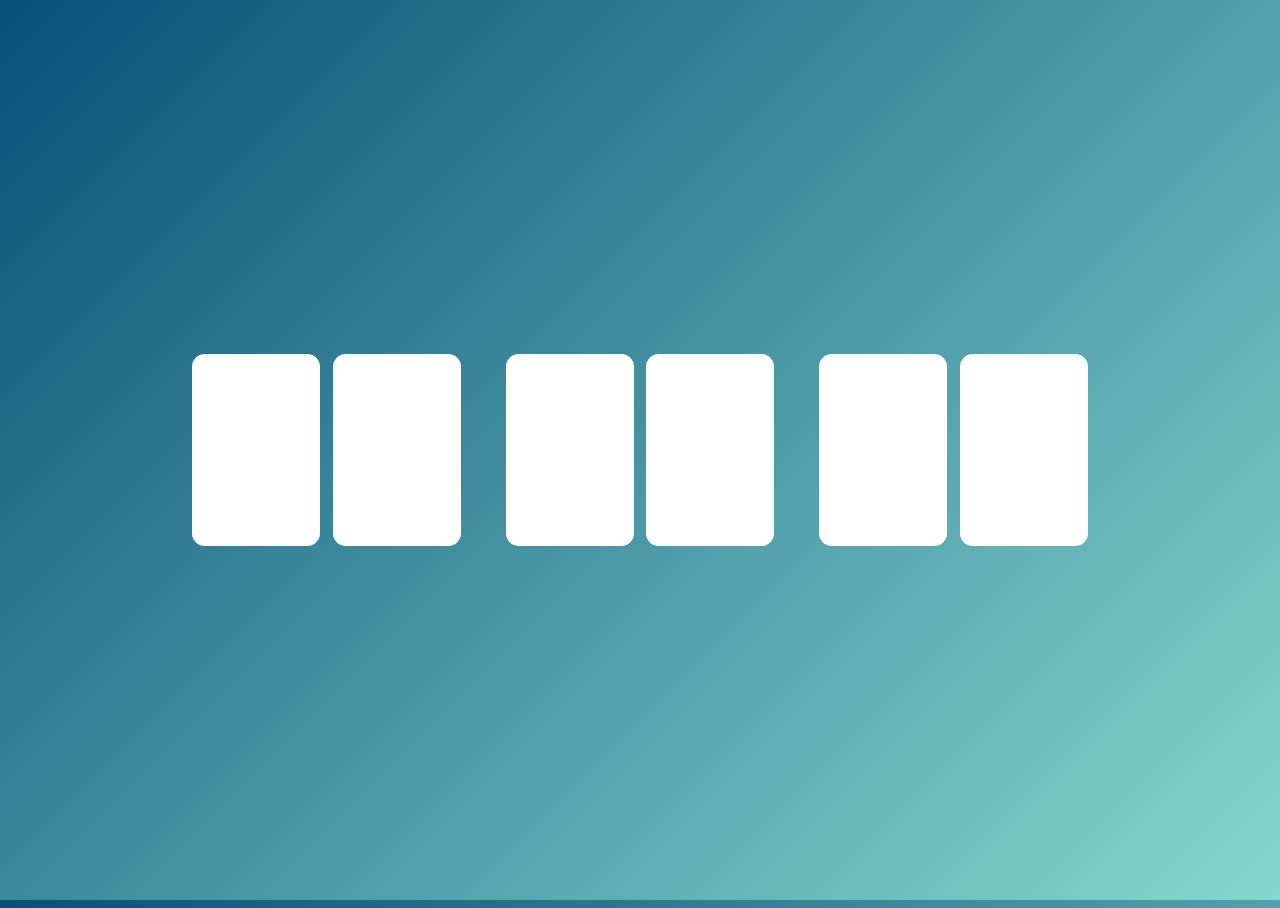
==== timer.html @ 8d95e64e "Add files via upload" ====
<html>
<head>
<link rel="stylesheet" type="text/css" href="timer.css">
<script
  src="https://code.jquery.com/jquery-3.2.1.min.js"
  integrity="sha256-hwg4gsxgFZhOsEEamdOYGBf13FyQuiTwlAQgxVSNgt4="
  crossorigin="anonymous"></script>
<script src="timer.js"></script>
</head>
<body>
<div class="clock">

	<div class="digit tenhour">
		<span class="base"></span>
		<div class="flap over front"></div>
		<div class="flap over back"></div>
		<div class="flap under"></div>
	</div>

	<div class="digit hour">
		<span class="base"></span>
		<div class="flap over front"></div>
		<div class="flap over back"></div>
		<div class="flap under"></div>
	</div>
	
	<div class="digit tenmin">
		<span class="base"></span>
		<div class="flap over front"></div>
		<div class="flap over back"></div>
		<div class="flap under"></div>
	</div>

	<div class="digit min">
		<span class="base"></span>
		<div class="flap over front"></div>
		<div class="flap over back"></div>
		<div class="flap under"></div>
	</div>
	
	<div class="digit tensec">
		<span class="base"></span>
		<div class="flap over front"></div>
		<div class="flap over back"></div>
		<div class="flap under"></div>
	</div>

	<div class="digit sec">
		<span class="base"></span>
		<div class="flap over front"></div>
		<div class="flap over back"></div>
		<div class="flap under"></div>
	</div>
	
</div>

</body>
</html>
---- timer.css ----
html {
  height: 100%;
}

body {
  height: 100%;
  background: #85D8CE;
  background: linear-gradient(135deg, #085078, #85D8CE);
}

.digit {
  position: relative;
  float: left;
  width: 10vw;
  height: 15vw;
  background-color: #fff;
  border-radius: 1vw;
  text-align: center;
  font-family: Oswald, sans-serif;
  font-size: 11vw;
}

.base {
  display: block;
  position: absolute;
  top: 50%;
  left: 50%;
  transform: translate(-50%, -50%);
  color: #312;
}

.flap {
  display: none;
  position: absolute;
  width: 100%;
  height: 50%;
  background-color: #fff;
  left: 0;
  top: 0;
  border-radius: 1vw 1vw 0 0;
  transform-origin: 50% 100%;
  backface-visibility: hidden;
  overflow: hidden;
}
.flap::before {
  content: attr(data-content);
  position: absolute;
  left: 50%;
}
.flap.front::before, .flap.under::before {
  top: 100%;
  transform: translate(-50%, -50%);
}
.flap.back {
  transform: rotateY(180deg);
}
.flap.back::before {
  top: 100%;
  transform: translate(-50%, -50%) rotateZ(180deg);
}
.flap.over {
  z-index: 2;
}
.flap.under {
  z-index: 1;
}
.flap.front {
  animation: flip-down-front 300ms ease-in both;
}
.flap.back {
  animation: flip-down-back 300ms ease-in both;
}
.flap.under {
  animation: fade-under 300ms ease-in both;
}

@keyframes flip-down-front {
  0% {
    transform: rotateX(0deg);
    background-color: #fff;
    color: #312;
  }
  100% {
    transform: rotateX(-180deg);
    background-color: #a6a6a6;
    color: black;
  }
}
@keyframes flip-down-back {
  0% {
    transform: rotateY(180deg) rotateX(0deg);
    background-color: #a6a6a6;
    color: black;
  }
  100% {
    transform: rotateY(180deg) rotateX(180deg);
    background-color: #fff;
    color: #312;
  }
}
@keyframes fade-under {
  0% {
    background-color: #a6a6a6;
    color: black;
  }
  100% {
    background-color: #fff;
    color: #312;
  }
}
.clock {
  position: absolute;
  width: 70vw;
  top: 50%;
  left: 15vw;
  transform: translateY(-50%);
  perspective: 100vw;
  perspective-origin: 50% 50%;
}
.clock .digit {
  margin-right: 1vw;
}
.clock .digit:nth-child(2n+2) {
  margin-right: 3.5vw;
}
.clock .digit:last-child {
  margin-right: 0;
}
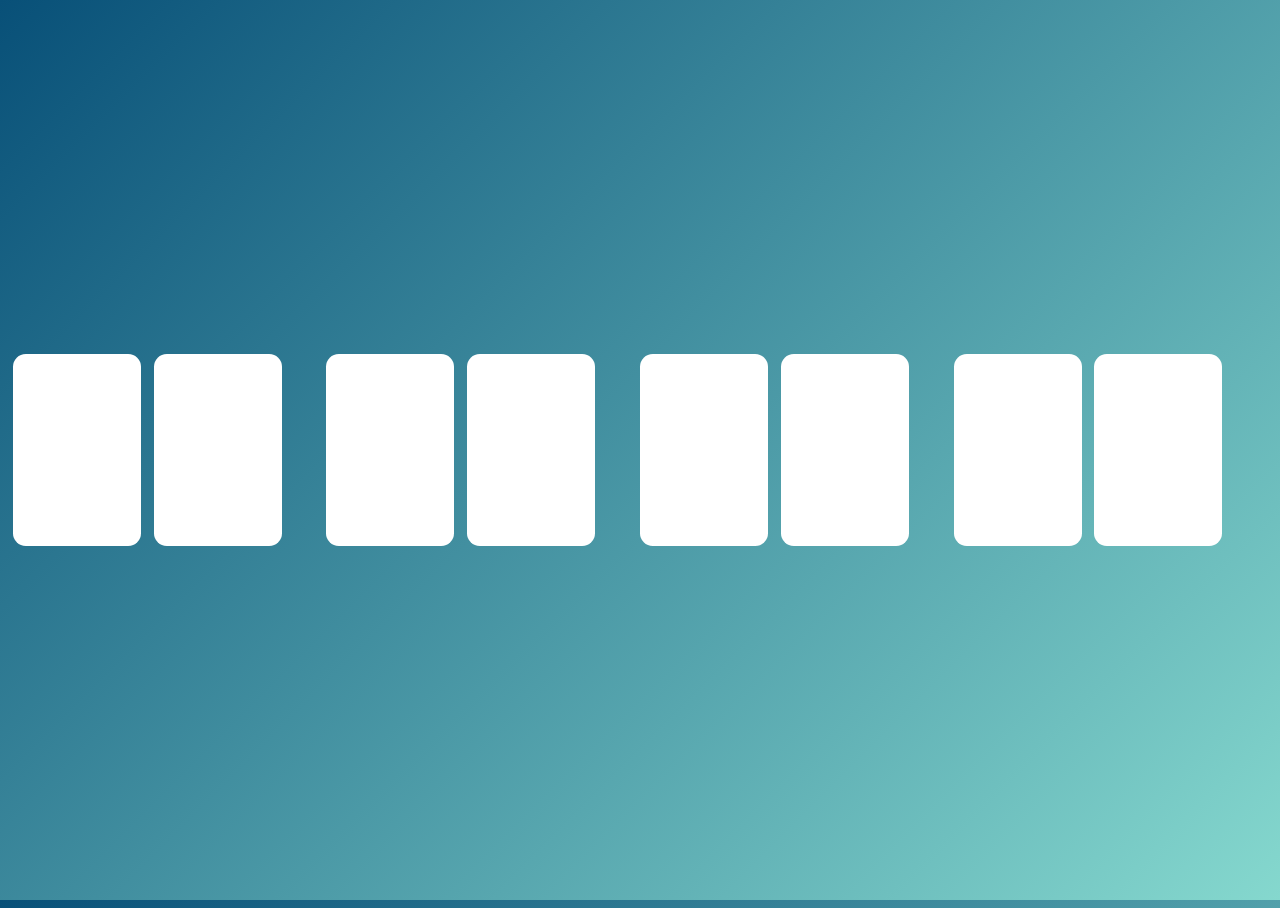
==== commit 818254c3: "Add files via upload" ====
--- a/timer.html
+++ b/timer.html
@@ -51,7 +51,18 @@
 		<div class="flap over back"></div>
 		<div class="flap under"></div>
 	</div>
-	
+	<div class="digit tenmsec">
+		<span class="base"></span>
+		<div class="flap over front"></div>
+		<div class="flap over back"></div>
+		<div class="flap under"></div>
+	</div>
+		<div class="digit tenmsec">
+		<span class="base"></span>
+		<div class="flap over front"></div>
+		<div class="flap over back"></div>
+		<div class="flap under"></div>
+	</div>
 </div>
 
 </body>
--- a/timer.css
+++ b/timer.css
@@ -110,9 +110,9 @@
 }
 .clock {
   position: absolute;
-  width: 70vw;
+  width: 120vw;
   top: 50%;
-  left: 15vw;
+  left: 1vw;
   transform: translateY(-50%);
   perspective: 100vw;
   perspective-origin: 50% 50%;
